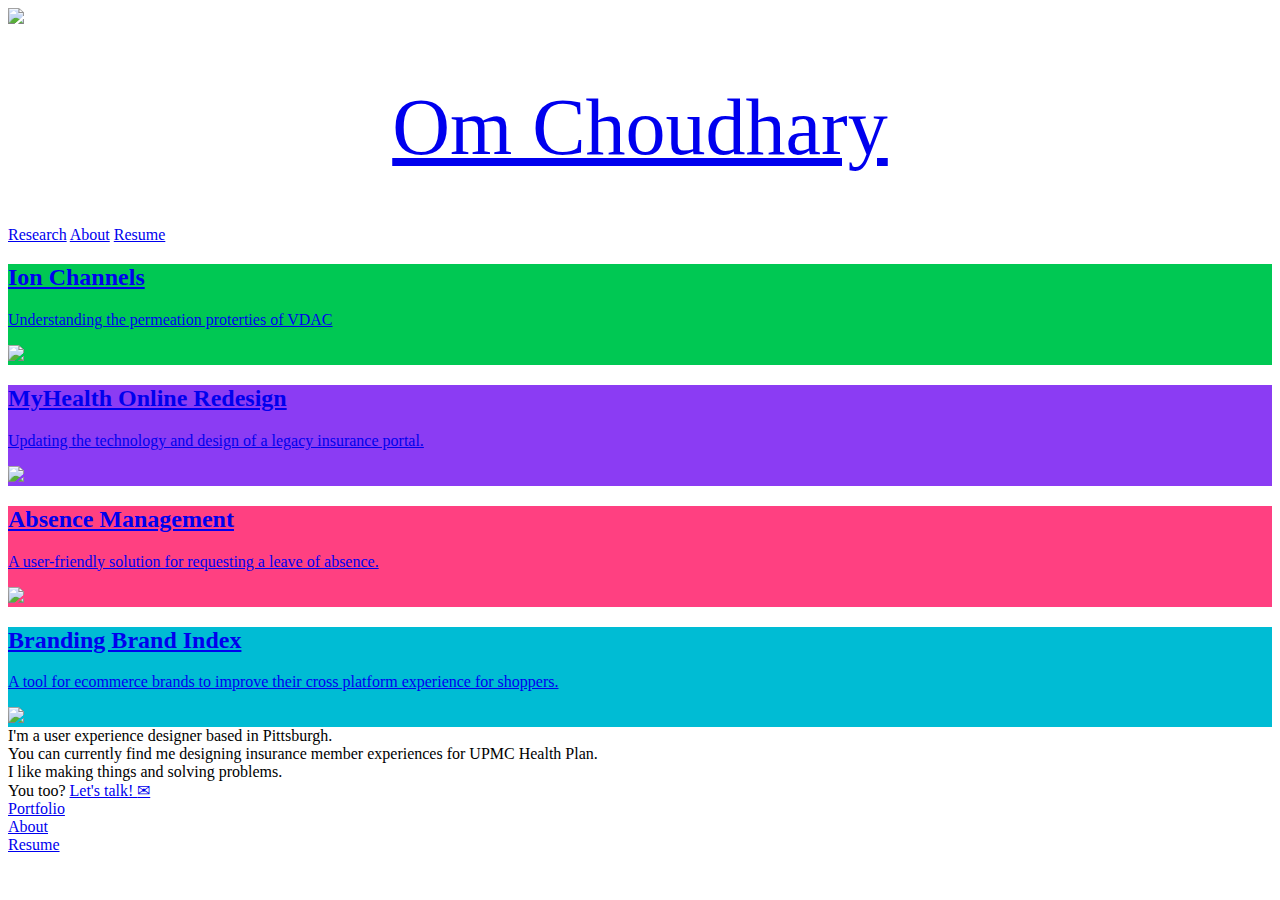
==== index.html @ 2822c71d "trial" ====
<!doctype html>
<!--[if lt IE 7]>      <html class="no-js lt-ie9 lt-ie8 lt-ie7" lang=""> <![endif]-->
<!--[if IE 7]>         <html class="no-js lt-ie9 lt-ie8" lang=""> <![endif]-->
<!--[if IE 8]>         <html class="no-js lt-ie9" lang=""> <![endif]-->
<!--[if gt IE 8]><!--> <html class="no-js" lang=""> <!--<![endif]-->
    <head>
        <meta charset="utf-8">
        <meta http-equiv="X-UA-Compatible" content="IE=edge,chrome=1">
        <title>Om Choudhary Research</title>
        <meta name="description" content="">
        <meta name="viewport" content="width=device-width, initial-scale=1">
        <link rel="shortcut icon" href="/img/favicon.ico" type="image/x-icon" />

        <link href='http://fonts.googleapis.com/css?family=Lato:100,300,400,700' rel='stylesheet' type='text/css'>
        <link href="https://fonts.googleapis.com/css?family=Merriweather:300,400" rel="stylesheet">
        <link rel="stylesheet" href="/css/normalize.min.css">
        <link rel="stylesheet" href="/css/main.css">

        <script src="/js/vendor/modernizr-2.8.3-respond-1.4.2.min.js"></script>
    </head>
    <body>
        <!--[if lt IE 8]>
            <p class="browserupgrade">You are using an <strong>outdated</strong> browser. Please <a href="http://browsehappy.com/">upgrade your browser</a> to improve your experience.</p>
        <![endif]-->
        <div class="main-content">
                <div class="header-container">
        <a class="img-link" href="index.html">
            <img class="logo" src="img/logo.png">
            <div class="title-container"><h1 class="title">Om Choudhary</h1></div>
        </a>
        <div class="nav-list">
            <a class="nav-link selected" href="index.html">Research</a>
            <a class="nav-link" href="about.html">About</a>
            <a class="nav-link" href="ChoudharyResume.pdf" target="_blank">Resume</a>
        </div>
    </div>

    <div class="main-container">
    
    
    
    
        <div class="project-row">
            <a href="/Ion Channels/" class="img-link">
                <div class="img-wrapper" style="background: #00C853">
                    <h2 class="img-title">Ion Channels</h2>
                    <p class="img-details">Understanding the permeation proterties of VDAC</p>
                    <img class="home-image" src="img/home/unity.png"></img>
                </div>
            </a>
    
    
    
    
            <a href="/upmc-mholm/" class="img-link">
                <div class="img-wrapper" style="background: #8B3CF3">
                    <h2 class="img-title">MyHealth Online Redesign</h2>
                    <p class="img-details">Updating the technology and design of a legacy insurance portal.</p>
                    <img class="home-image" src="img/home/mhol.png"></img>
                </div>
            </a>
        </div>
    
    
    
    
        <div class="project-row">
            <a href="/upmcabsence/" class="img-link">
                <div class="img-wrapper" style="background: #FF4081">
                    <h2 class="img-title">Absence Management</h2>
                    <p class="img-details">A user-friendly solution for requesting a leave of absence.</p>
                    <img class="home-image" src="img/home/leave.png"></img>
                </div>
            </a>
    
    
    
    
            <a href="/bbi/" class="img-link">
                <div class="img-wrapper" style="background: #00BCD4">
                    <h2 class="img-title">Branding Brand Index</h2>
                    <p class="img-details">A tool for ecommerce brands to improve their cross platform experience for shoppers.</p>
                    <img class="home-image" src="img/home/bbi.png"></img>
                </div>
            </a>
        </div>
    
    
</div> <!-- #main-container -->

            <div class="clearfix"></div>
        </div>
        <footer>
            <div class="footer-wrapper">
                <div class="footer-about">
                    <div>
                        I'm a user experience designer based in Pittsburgh. <br>
                        You can currently find me designing insurance member experiences for UPMC Health Plan.
                    </div>
                    <div class="footer-contact">
                        I like making things and solving problems.<br> 
                        You too?
                        <a href="mailto:kelsey.humphries@gmail.com"> Let's talk! <span class="mail">✉</span></a>
                    </div>
                </div>
                <div class="footer-links">
                    <div><a href="/index.html">Portfolio</a></div>
                    <div><a href="/about.html">About</a></div>
                    <div><a href="/HumphriesResume.pdf" target="_blank">Resume</a></div>
                </div>
            </div>
        </footer>

        <script src="//ajax.googleapis.com/ajax/libs/jquery/1.11.2/jquery.min.js"></script>
        <script>window.jQuery || document.write('<script src="js/vendor/jquery-1.11.2.min.js"><\/script>')</script>

        <script src="/js/main.js"></script>

        <!-- Google Analytics: change UA-XXXXX-X to be your site's ID. -->
        <script>
            (function(i,s,o,g,r,a,m){i['GoogleAnalyticsObject']=r;i[r]=i[r]||function(){
                (i[r].q=i[r].q||[]).push(arguments)},i[r].l=1*new Date();a=s.createElement(o),
                m=s.getElementsByTagName(o)[0];a.async=1;a.src=g;m.parentNode.insertBefore(a,m)
            })(window,document,'script','//www.google-analytics.com/analytics.js','ga');

            ga('create', 'UA-66655484-1', 'auto');
            ga('send', 'pageview');

        </script>
    </body>
</html>
---- css/main.css ----
* {
  box-sizing:border-box;
}
h1 {
  font-family:'Code-Pro-Light-Demo';
  font-size: 5em;
  text-align: center;
  font-weight:normal;
}
#main-nav {
  width:80%;
  margin:0 auto;
  height:44px;
  border-top: 1px #aaa solid;
  border-bottom: 1px #aaa solid;
}
.nav-item {
  position:relative;
  float:left;
  width:25%;
  text-align: center;
  text-transform: uppercase;
  line-height: 42px;
  font-family: 'Lato', sans-serif;
  font-weight:300;
  cursor:pointer;
  font-size:1.2em;
  letter-spacing: .1em;
}
.nav-item:hover {
  color:#EC0000;
}
.nav-item.is-selected {
  border-top: 2px #EC0000 solid;
  border-bottom: 2px #EC0000 solid;
  top:-2px;
}
.nav-item a {
  text-decoration: none;
  font-weight: 300;
  color: #000;
}
.nav-item.is-selected a {
  color:#EC0000;
  font-weight:500;
}
.about-text{
  font-family: Lato;
  font-weight: 300;
  width:70%;
  margin: 0 auto;
}
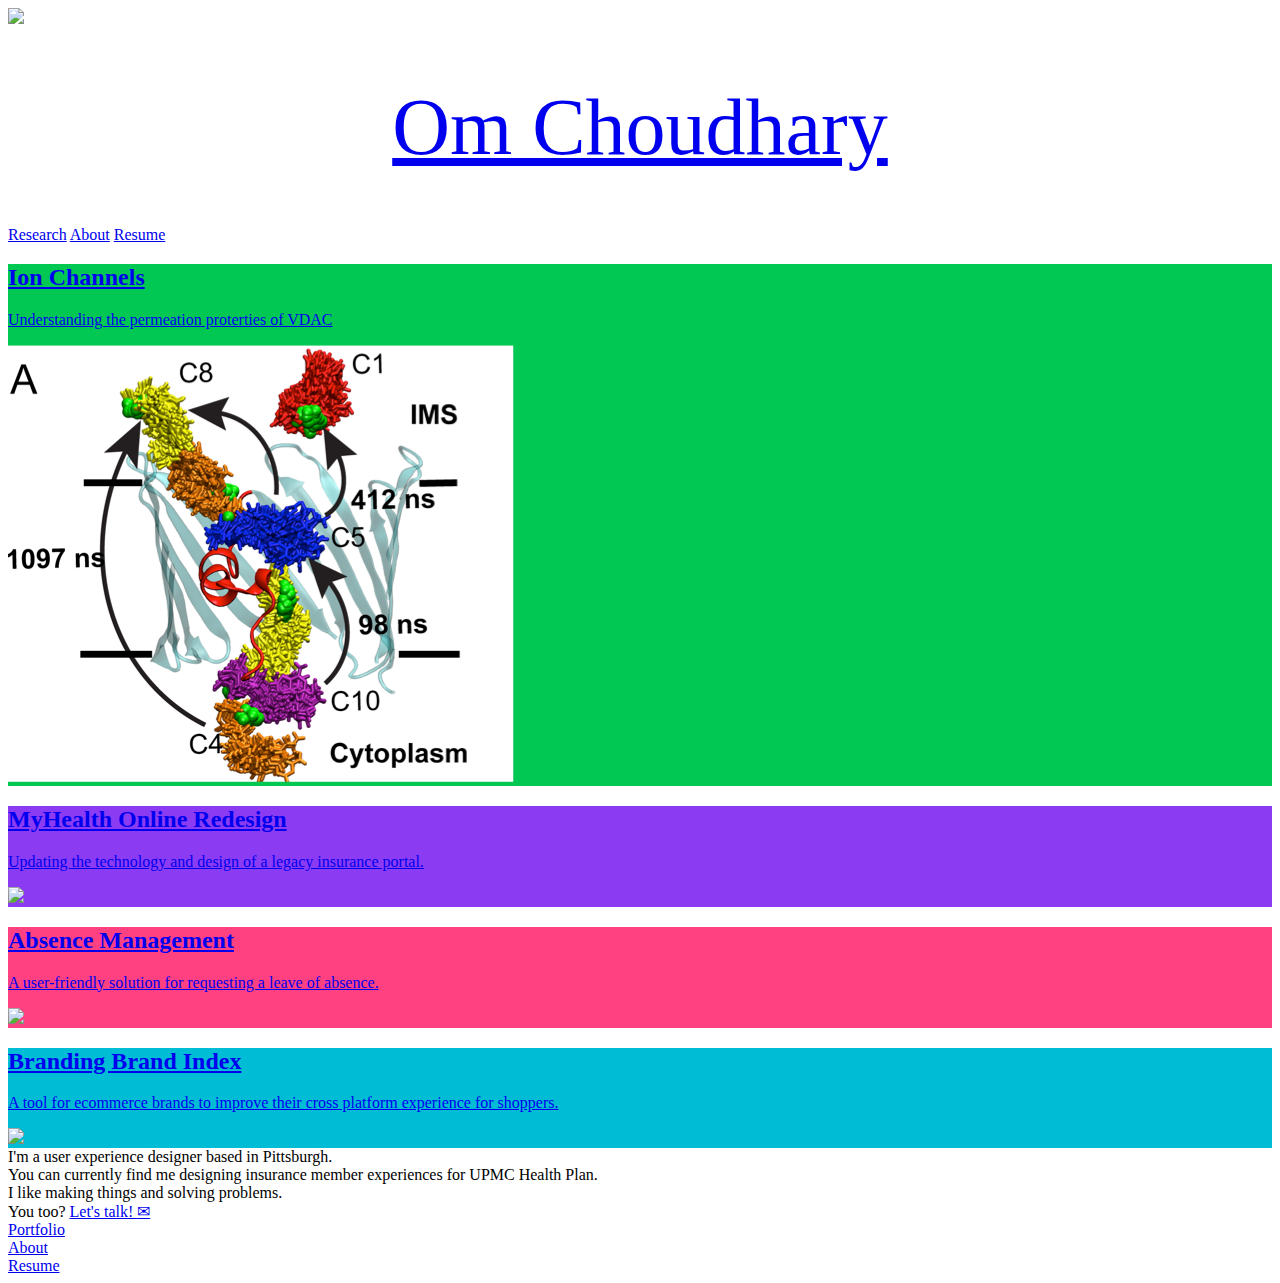
==== commit 4c3ad9f4: "trial" ====
--- a/index.html
+++ b/index.html
@@ -46,7 +46,7 @@
                 <div class="img-wrapper" style="background: #00C853">
                     <h2 class="img-title">Ion Channels</h2>
                     <p class="img-details">Understanding the permeation proterties of VDAC</p>
-                    <img class="home-image" src="img/home/unity.png"></img>
+                    <img class="home-image" src="img/home/vdac.png"></img>
                 </div>
             </a>
     
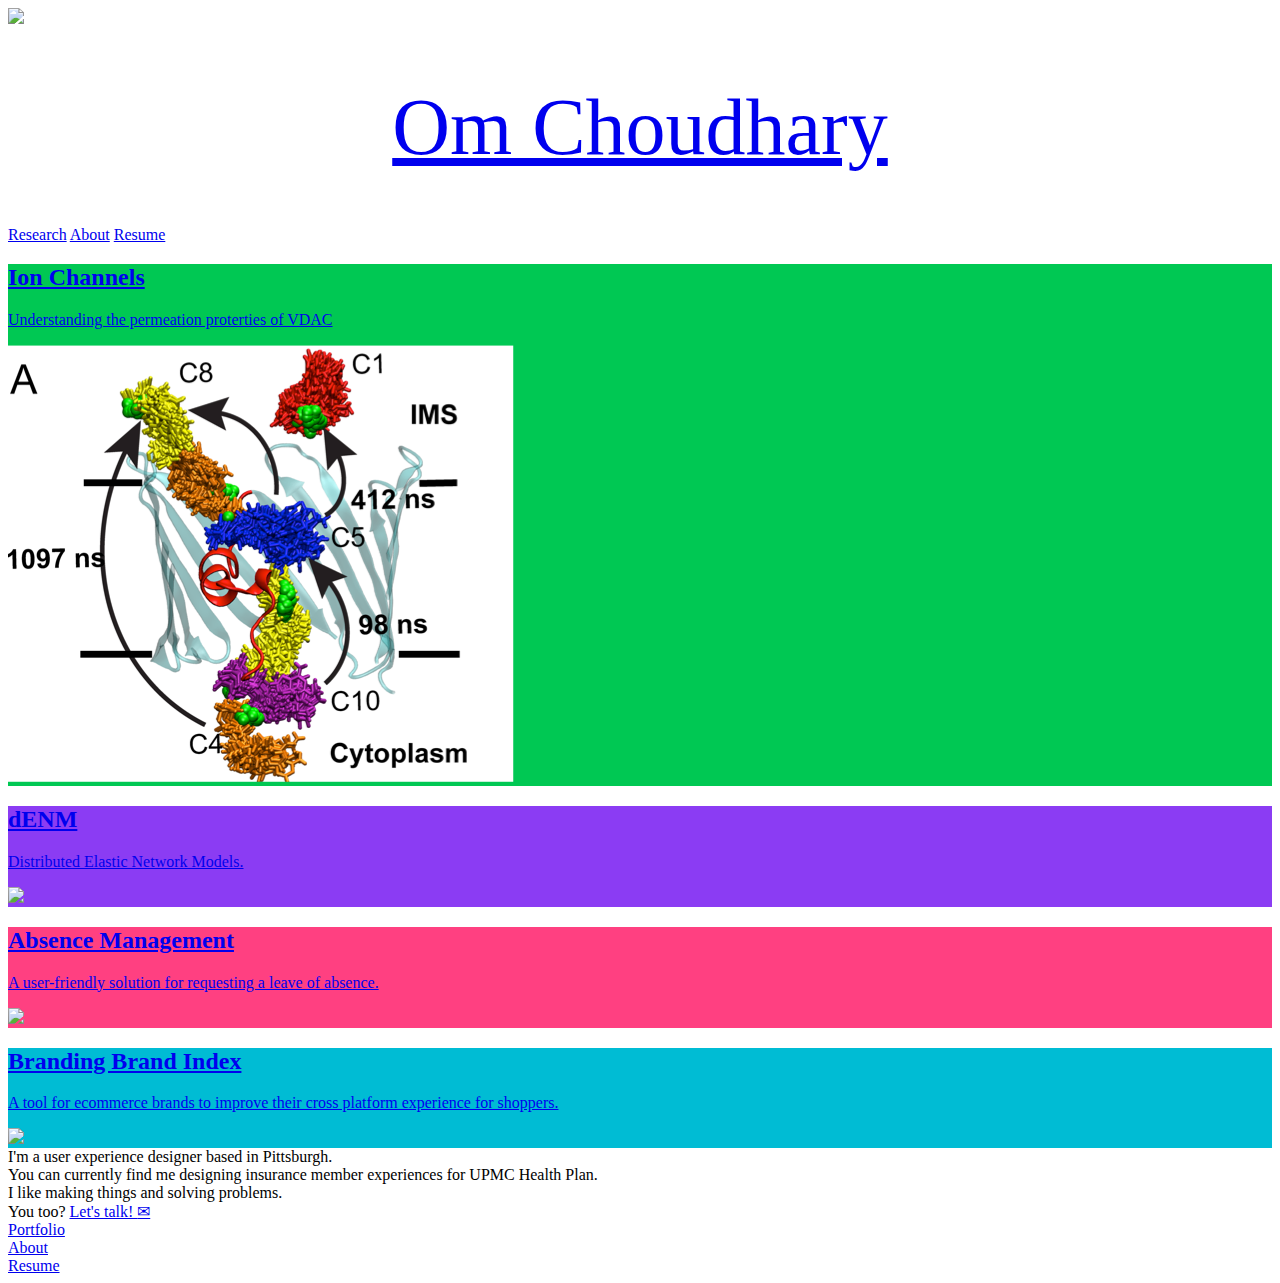
==== commit a6e6dd06: "trial" ====
--- a/index.html
+++ b/index.html
@@ -53,11 +53,11 @@
     
     
     
-            <a href="/upmc-mholm/" class="img-link">
+            <a href="/Big-data/" class="img-link">
                 <div class="img-wrapper" style="background: #8B3CF3">
-                    <h2 class="img-title">MyHealth Online Redesign</h2>
-                    <p class="img-details">Updating the technology and design of a legacy insurance portal.</p>
-                    <img class="home-image" src="img/home/mhol.png"></img>
+                    <h2 class="img-title">dENM</h2>
+                    <p class="img-details">Distributed Elastic Network Models.</p>
+                    <img class="home-image" src="img/home/4ctf.png"></img>
                 </div>
             </a>
         </div>
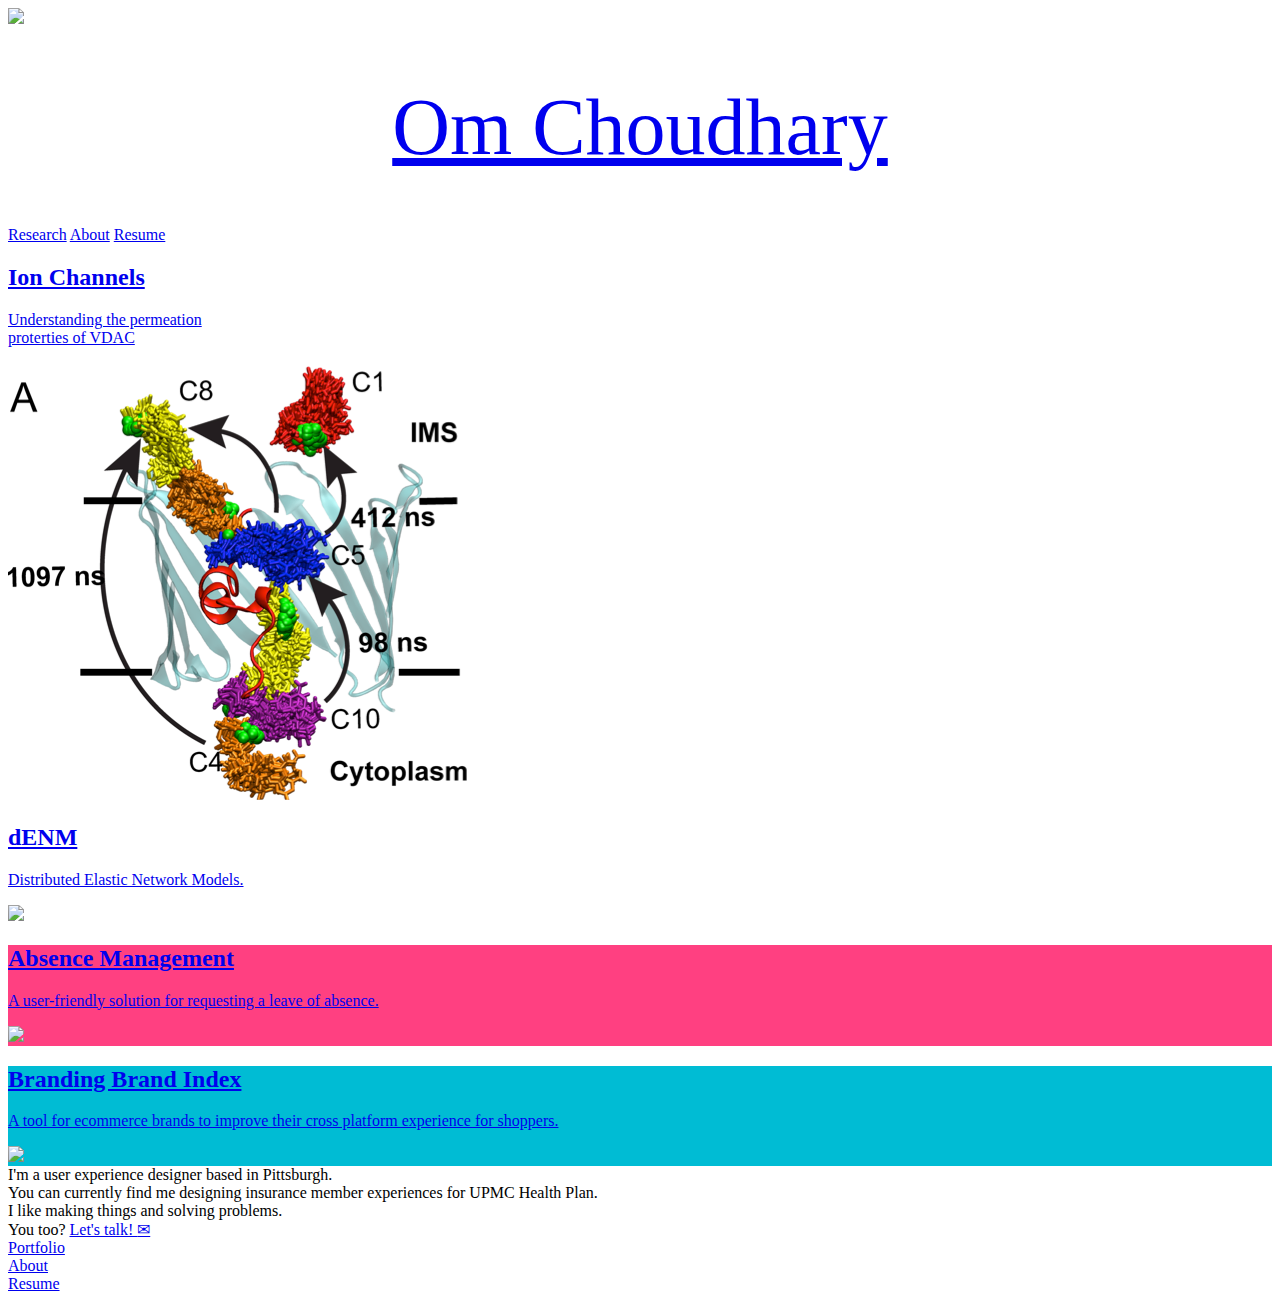
==== commit c236ef7d: "trial" ====
--- a/index.html
+++ b/index.html
@@ -43,7 +43,7 @@
     
         <div class="project-row">
             <a href="/Ion Channels/" class="img-link">
-                <div class="img-wrapper" style="background: #00C853">
+                <div class="img-wrapper" style="max-width: 20%; max-height: 20%;">
                     <h2 class="img-title">Ion Channels</h2>
                     <p class="img-details">Understanding the permeation proterties of VDAC</p>
                     <img class="home-image" src="img/home/vdac.png"></img>
@@ -54,7 +54,7 @@
     
     
             <a href="/Big-data/" class="img-link">
-                <div class="img-wrapper" style="background: #8B3CF3">
+                <div class="img-wrapper" style="max-width: 20%; max-height: 20%;">
                     <h2 class="img-title">dENM</h2>
                     <p class="img-details">Distributed Elastic Network Models.</p>
                     <img class="home-image" src="img/home/4ctf.png"></img>
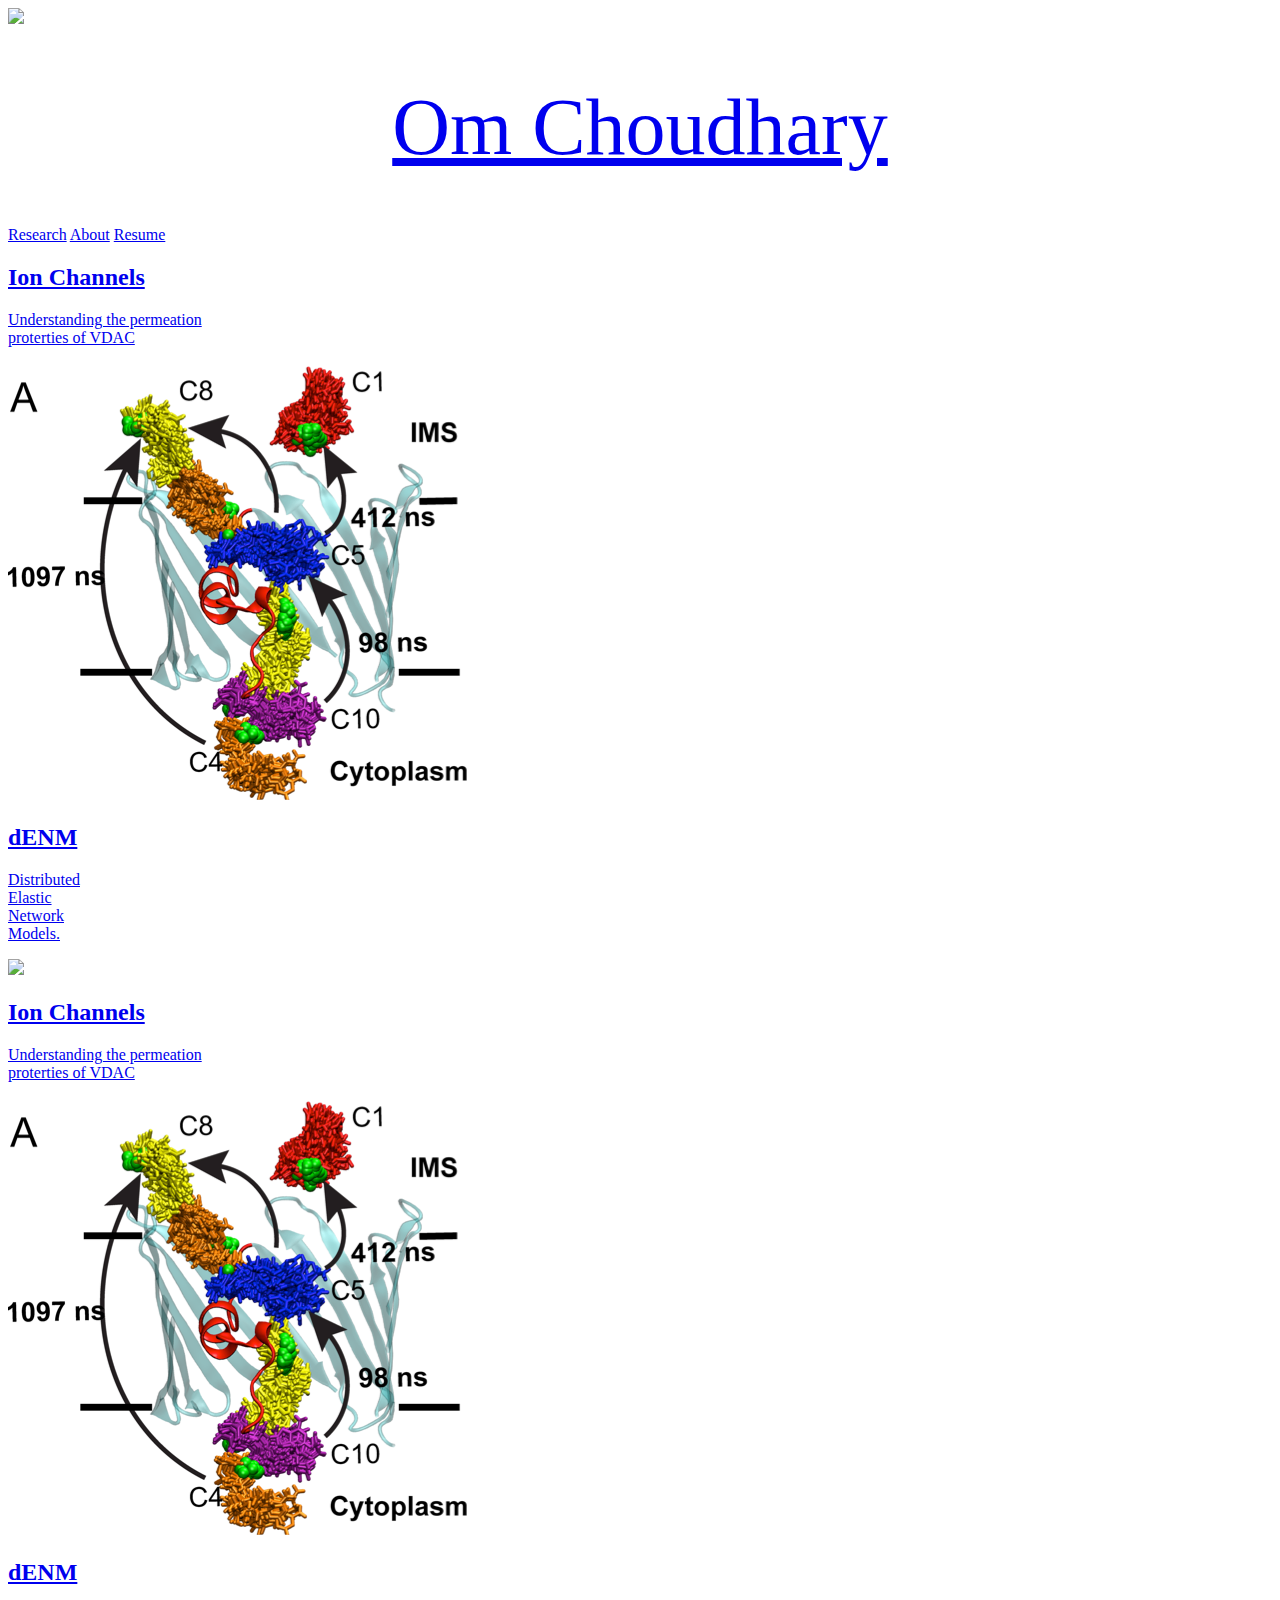
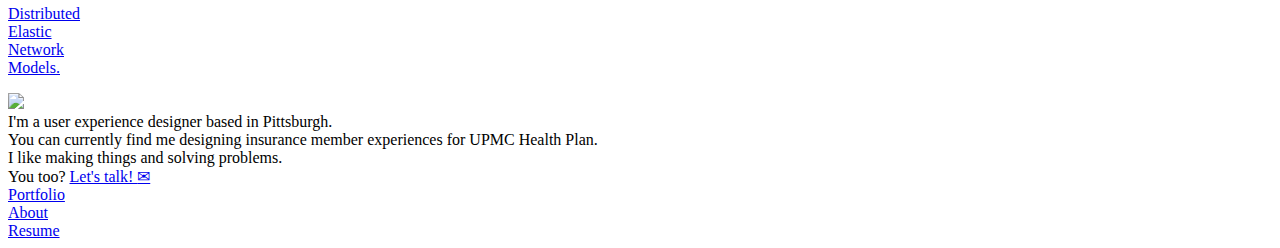
==== commit 1fe3a740: "trial" ====
--- a/index.html
+++ b/index.html
@@ -54,7 +54,7 @@
     
     
             <a href="/Big-data/" class="img-link">
-                <div class="img-wrapper" style="max-width: 20%; max-height: 20%;">
+                <div class="img-wrapper" style="max-width: 5%; max-height: 5%;">
                     <h2 class="img-title">dENM</h2>
                     <p class="img-details">Distributed Elastic Network Models.</p>
                     <img class="home-image" src="img/home/4ctf.png"></img>
@@ -66,22 +66,22 @@
     
     
         <div class="project-row">
-            <a href="/upmcabsence/" class="img-link">
-                <div class="img-wrapper" style="background: #FF4081">
-                    <h2 class="img-title">Absence Management</h2>
-                    <p class="img-details">A user-friendly solution for requesting a leave of absence.</p>
-                    <img class="home-image" src="img/home/leave.png"></img>
+            <a href="/Ion Channels/" class="img-link">
+                <div class="img-wrapper" style="max-width: 20%; max-height: 20%;">
+                    <h2 class="img-title">Ion Channels</h2>
+                    <p class="img-details">Understanding the permeation proterties of VDAC</p>
+                    <img class="home-image" src="img/home/vdac.png"></img>
                 </div>
             </a>
     
     
     
     
-            <a href="/bbi/" class="img-link">
-                <div class="img-wrapper" style="background: #00BCD4">
-                    <h2 class="img-title">Branding Brand Index</h2>
-                    <p class="img-details">A tool for ecommerce brands to improve their cross platform experience for shoppers.</p>
-                    <img class="home-image" src="img/home/bbi.png"></img>
+            <a href="/Big-data/" class="img-link">
+                <div class="img-wrapper" style="max-width: 5%; max-height: 5%;">
+                    <h2 class="img-title">dENM</h2>
+                    <p class="img-details">Distributed Elastic Network Models.</p>
+                    <img class="home-image" src="img/home/4ctf.png"></img>
                 </div>
             </a>
         </div>
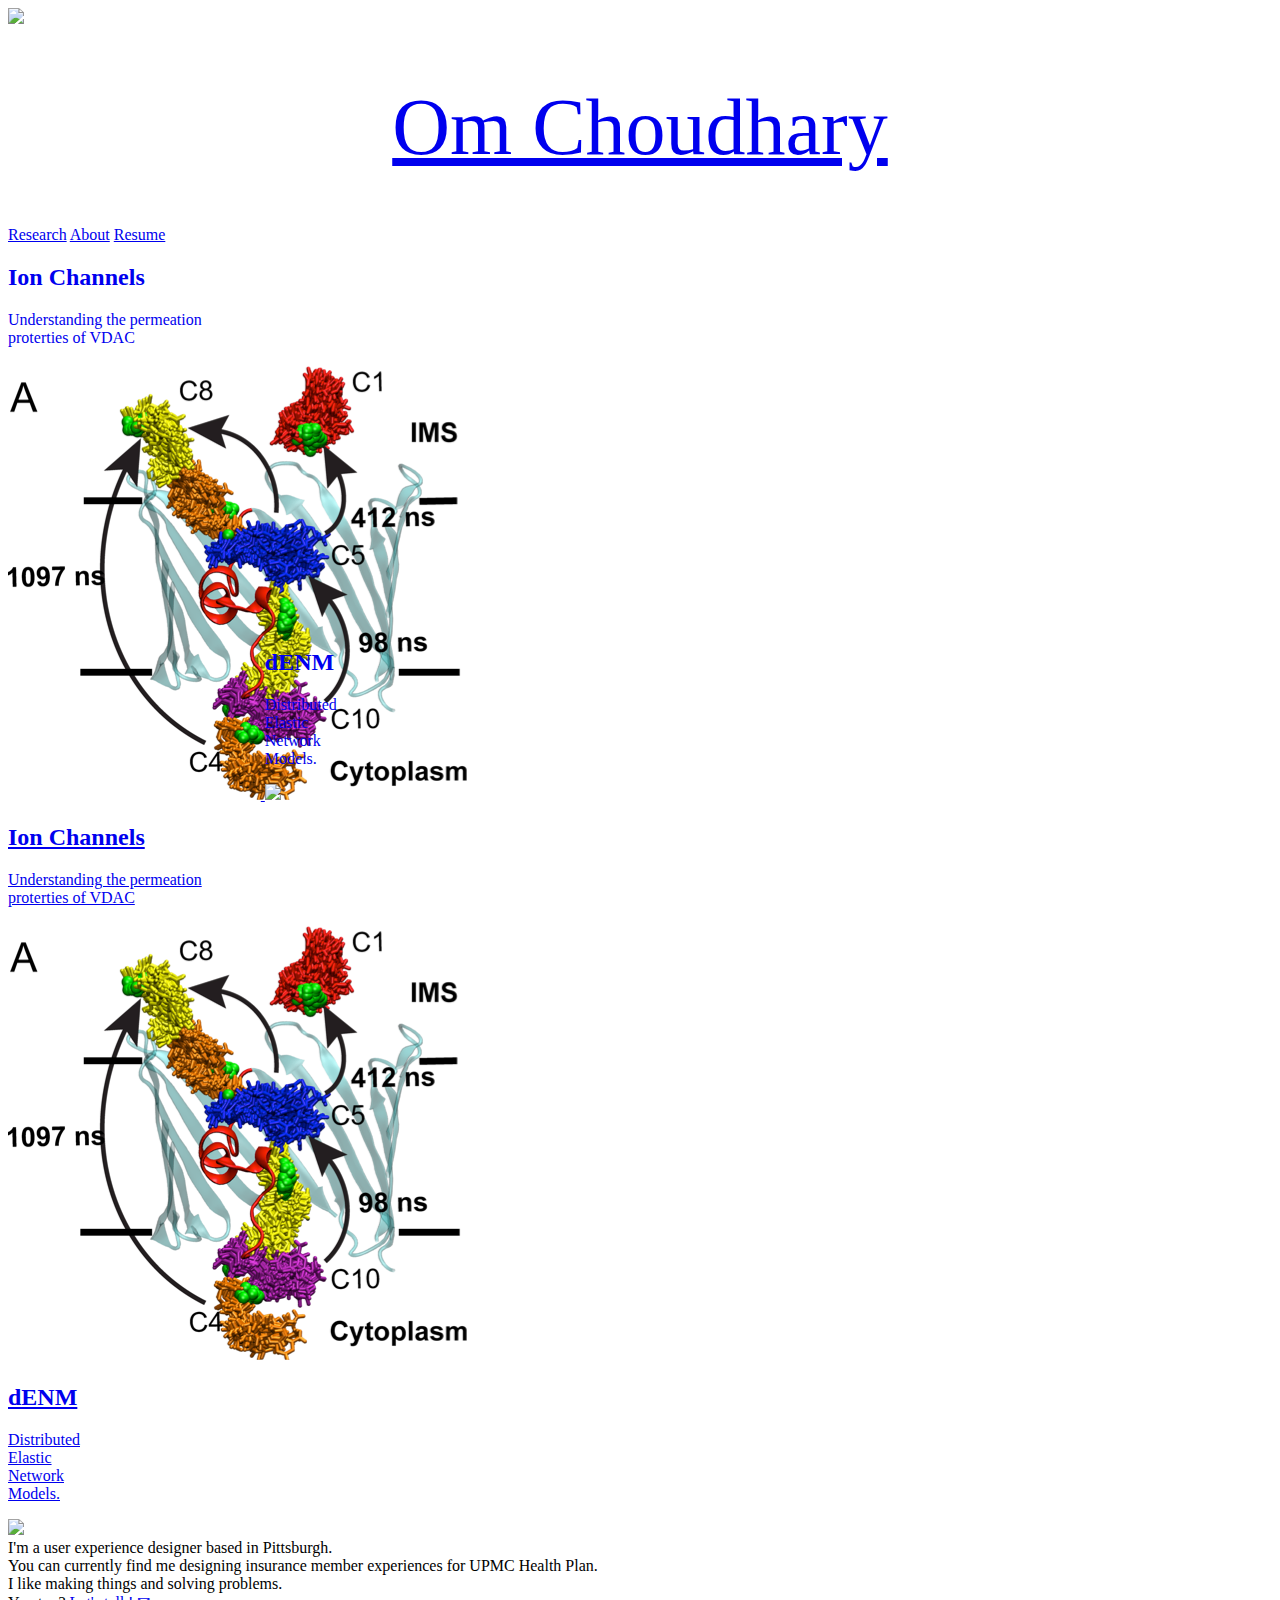
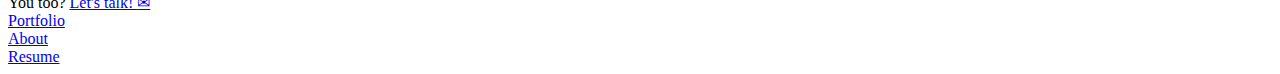
==== commit 59d51978: "trial" ====
--- a/index.html
+++ b/index.html
@@ -43,7 +43,7 @@
     
         <div class="project-row">
             <a href="/Ion Channels/" class="img-link">
-                <div class="img-wrapper" style="max-width: 20%; max-height: 20%;">
+                <div class="img-wrapper" style="max-width: 20%; max-height: 20%;display: inline-block;">
                     <h2 class="img-title">Ion Channels</h2>
                     <p class="img-details">Understanding the permeation proterties of VDAC</p>
                     <img class="home-image" src="img/home/vdac.png"></img>
@@ -54,7 +54,7 @@
     
     
             <a href="/Big-data/" class="img-link">
-                <div class="img-wrapper" style="max-width: 5%; max-height: 5%;">
+                <div class="img-wrapper" style="max-width: 2%; max-height: 2%;display: inline-block;">
                     <h2 class="img-title">dENM</h2>
                     <p class="img-details">Distributed Elastic Network Models.</p>
                     <img class="home-image" src="img/home/4ctf.png"></img>
